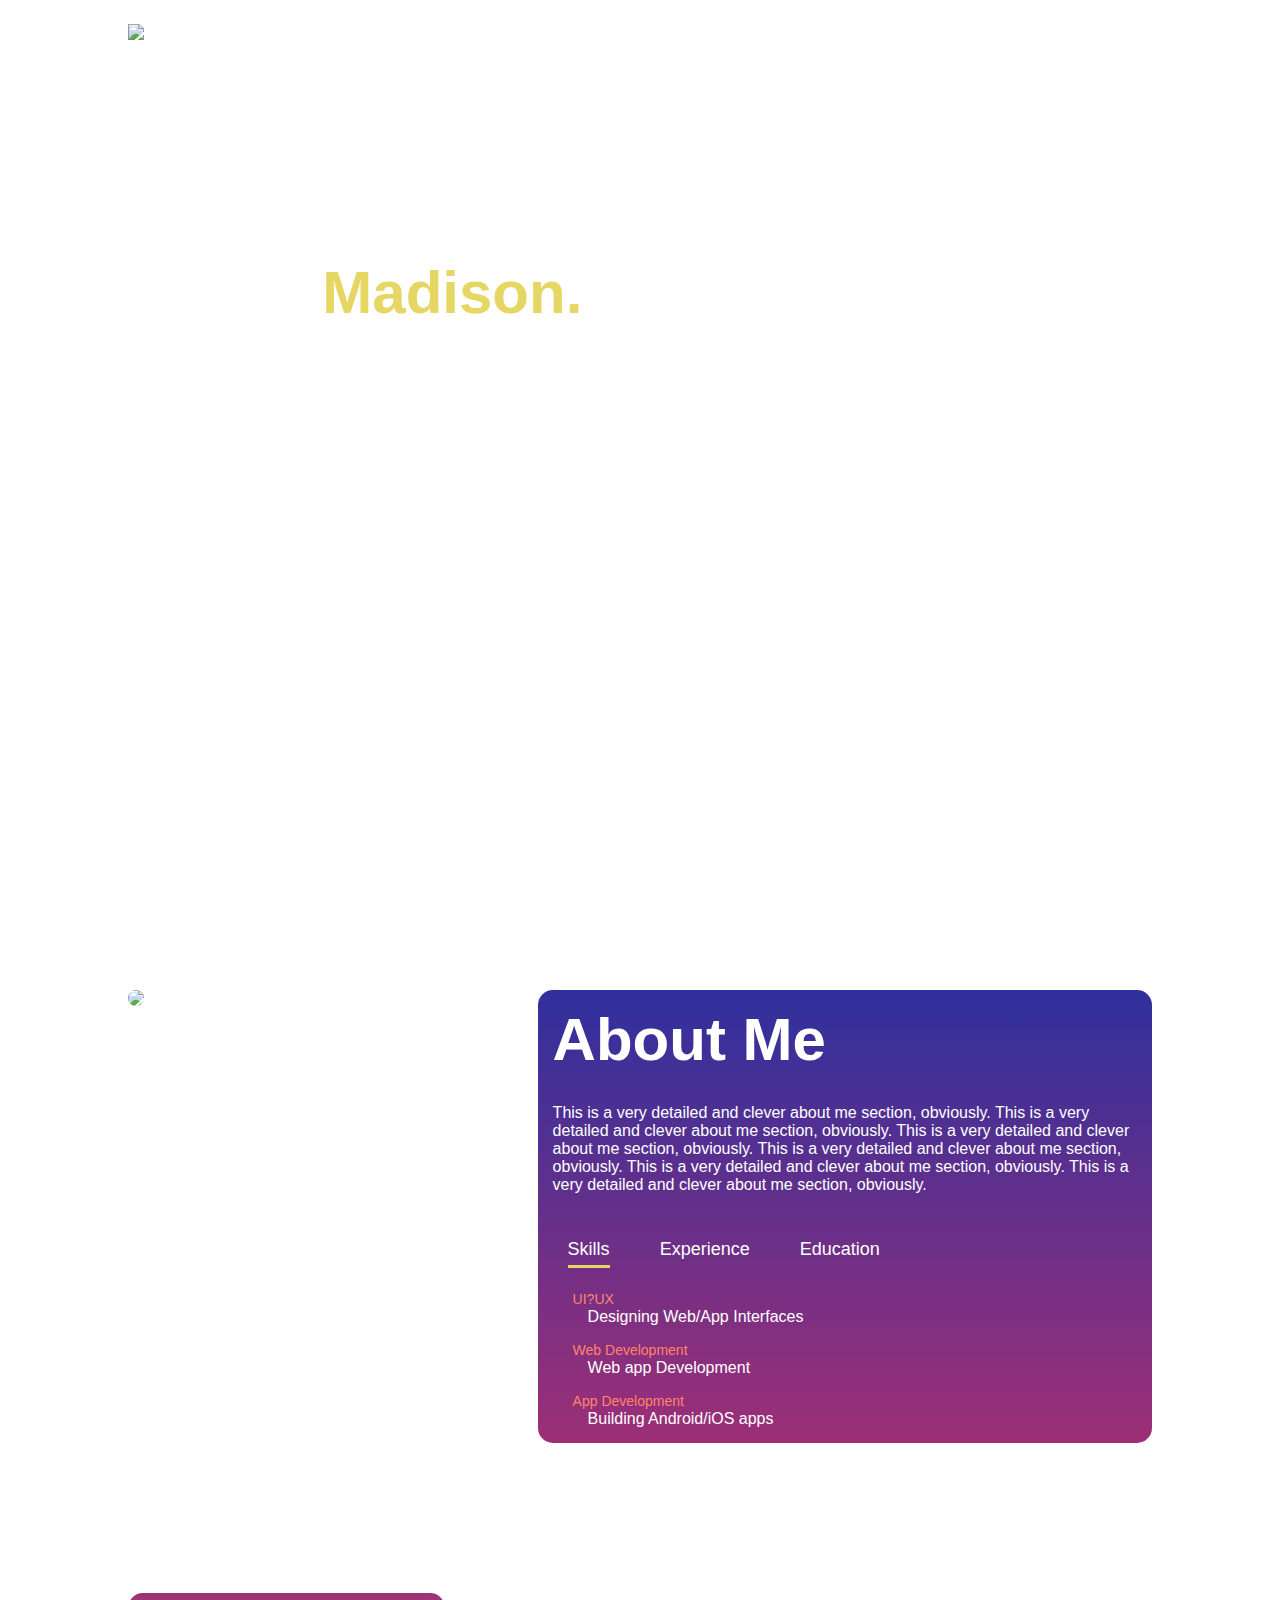
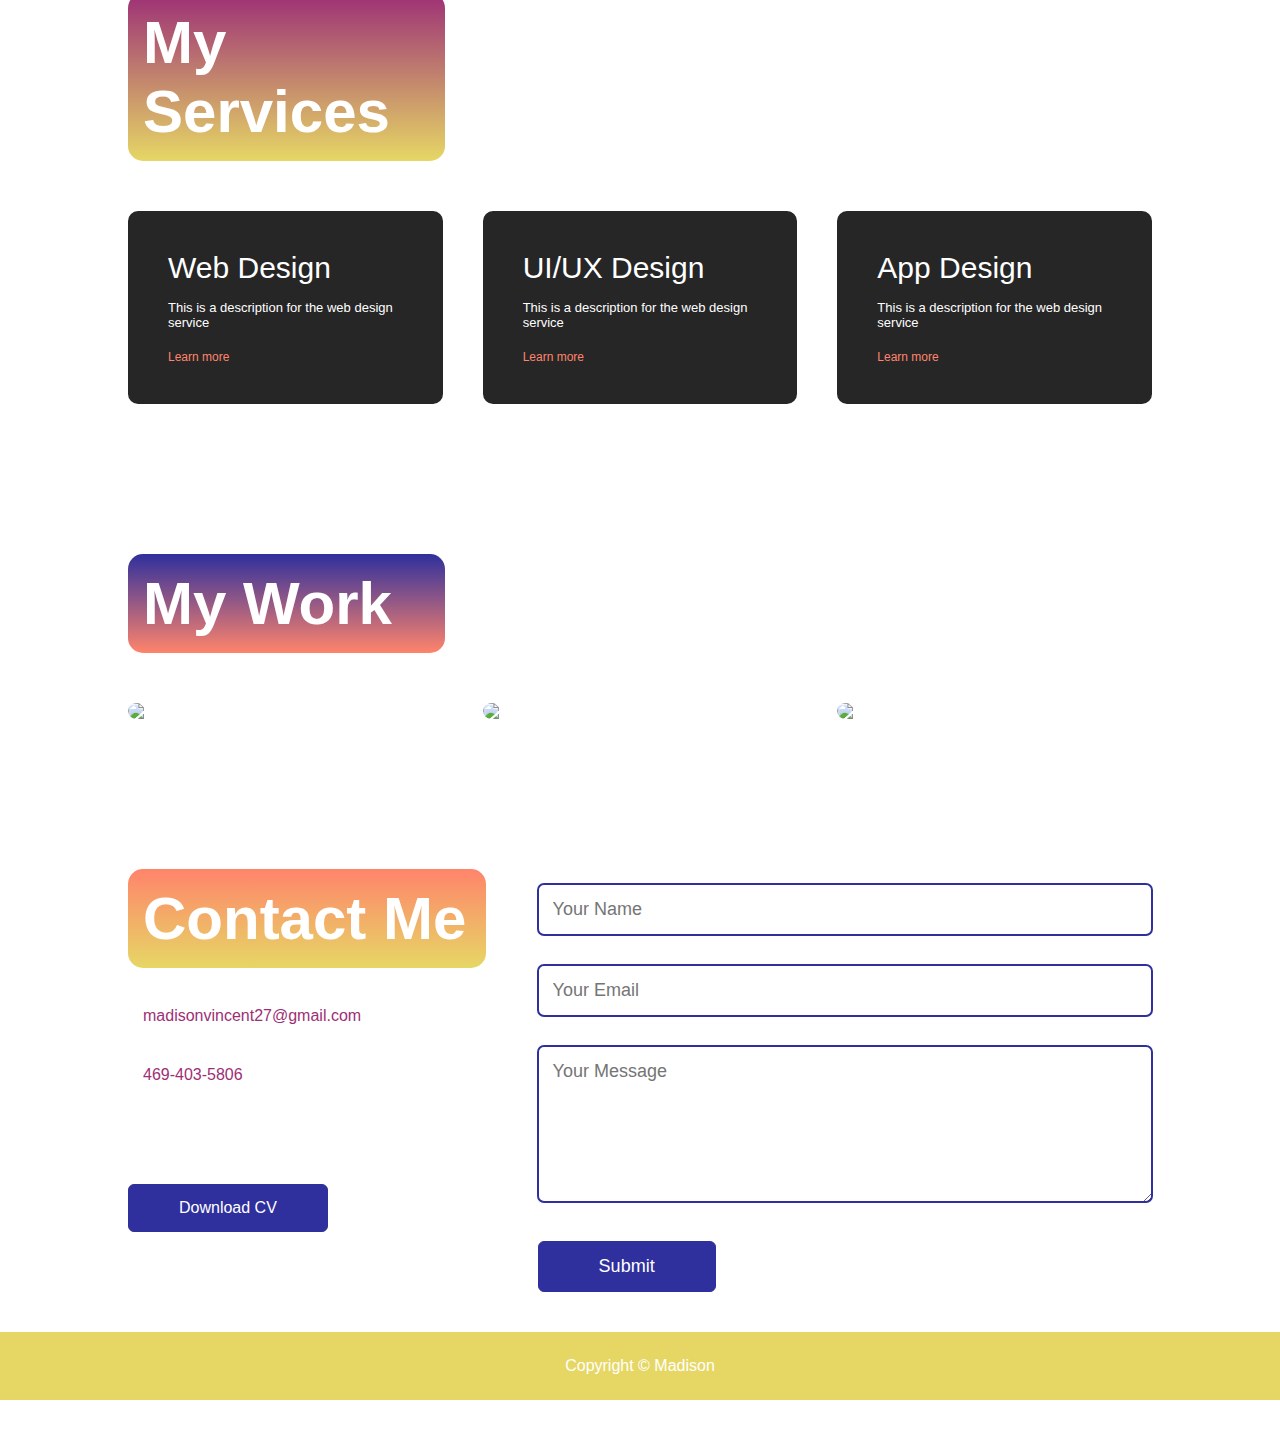
==== index.html @ c2263c34 "styling" ====
<!DOCTYPE html>
<html lang="en">
<head>
    <meta   charset="UTF-8">
    <meta http-equiv="X-UA-Compatible" content="IE=edge">
    <meta name="viewport" content="width=device-width, initial-scale=1.0">
    <title>Madison Vincent | Dev & QE</title>
    <link rel="stylesheet" href="style.css">
    <script src="https://kit.fontawesome.com/9c9f95033a.js" crossorigin="anonymous"></script>
</head>
<body>
<div id="header">
    <div class="container">
        <nav>
            <img src="images/cool-logo.png" class="logo">
            <ul id="sidemenu">
                <li><a href="#header">Home</a></li>
                <li><a href="#about">About</a></li>
                <li><a href="#services">Services</a></li>
                <li><a href="#portfolio">Portfolio</a></li>
                <li><a href="#contact">Contact</a></li>
                <i class="fa-solid fa-xmark" onclick="closemenu()"></i>
            </ul>
            <i class="fa-solid fa-bars" onclick="openmenu()"></i>
        </nav>
        <div class="header-text">
            <h1>Hi, I'm <span>Madison.</span></h1>
            <p>I'm a Android/iOS developer with a background in quality engineering.</p>
        </div>
    </div>
</div>
<!-- -------------about------------------- -->
<div id="about">
    <div class="container">
        <div class="row">
            <div class="about-col-1">
                <img src="images/user.jpg">
            </div>
            <div class="about-col-2">
                <h1 class="sub-title">About Me</h1>
                <p class="details">
                    This is a very detailed and clever about me section, obviously. This is a very detailed and clever about me section, obviously.
                    This is a very detailed and clever about me section, obviously. This is a very detailed and clever about me section, obviously.
                    This is a very detailed and clever about me section, obviously. This is a very detailed and clever about me section, obviously.
                </p>

                <div class="tab-titles">
                    <p class="tab-links active-link" onclick="opentab('skills')">Skills</p>
                    <p class="tab-links" onclick="opentab('experience')">Experience</p>
                    <p class="tab-links" onclick="opentab('education')">Education</p>
                </div>
                <div class="tab-contents active-tab" id="skills">
                    <ul>
                        <li><span>UI?UX</span><br>Designing Web/App Interfaces</li>
                        <li><span>Web Development</span><br>Web app Development</li>
                        <li><span>App Development</span><br>Building Android/iOS apps</li>
                    </ul>
                </div>
                <div class="tab-contents" id="experience">
                    <ul>
                        <li><span>2017-2018</span><br>Client Engagement Specialist at Zillow</li>
                        <li><span>2018-2020</span><br>Quality Engineer at Xactly</li>
                        <li><span>2020-2024</span><br>Senior Quality Engineer at Wunderman Thompson Apps</li>
                    </ul>
                </div>
                <div class="tab-contents" id="education">
                    <ul>
                        <li><span>2017</span><br>Bachelor of Science in Management Information Systems from Colorado State University </li>
                    </ul>
                </div>
            </div>
        </div>
    </div>
</div>

<!-----------services-----------  -->

<div id="services">
    <div class="container">
        <h1 class="sub-title2">My Services</h1>
        <div class="services-list">
            <div>
                <i class="fa-solid fa-code"></i>
                <h2>Web Design</h2>
                <p>This is a description for the web design service</p>
                <a href="#">Learn more</a>
            </div>
            <div>
                <i class="fa-solid fa-crop"></i>
                <h2>UI/UX Design</h2>
                <p>This is a description for the web design service</p>
                <a href="#">Learn more</a>
            </div>
            <div>
                <i class="fa-brands fa-app-store"></i>
                <h2>App Design</h2>
                <p>This is a description for the web design service</p>
                <a href="#">Learn more</a>
            </div>
        </div>
    </div>
</div>

<!-----------portfolio------------->
<div id="portfolio">
    <div class="container">
        <h1 class="sub-title3">My Work</h1>
        <div class="work-list">
            <div class="work">
                <img src="images/work-1.png">
                <div class="layer">
                    <h3>Social Media App</h3>
                    <p>This is a description of the work that I have mentioned in the header</p>
                    <a href="#"><i class="fa-solid fa-arrow-up-right-from-square"></i></a>
                </div>
            </div>
            <div class="work">
                <img src="images/work-2.png">
                <div class="layer">
                    <h3>Music App</h3>
                    <p>This is a description of the work that I have mentioned in the header</p>
                    <a href="#"><i class="fa-solid fa-arrow-up-right-from-square"></i></a>
                </div>
            </div>
            <div class="work">
                <img src="images/work-3.png">
                <div class="layer">
                    <h3>Online Shopping App</h3>
                    <p>This is a description of the work that I have mentioned in the header</p>
                    <a href="#"><i class="fa-solid fa-arrow-up-right-from-square"></i></a>
                </div>
            </div>
        </div>
        <a href="#" class="btn">See more</a>
    </div>
</div>

<!-----------contact------------->

<div id="contact">
    <div class="container">
        <div class="row">
            <div class="contact-left">
                <h1 class="sub-title4">Contact Me</h1>
                <p><i class="fa-solid fa-paper-plane"></i> madisonvincent27@gmail.com</p>
                <p><i class="fa-solid fa-phone"></i> 469-403-5806</p>
                <div class="social-icons">
                    <a href="https://www.linkedin.com/in/madison-v-a98a59a0/"><i class="fa-brands fa-linkedin"></i></a>
                    <a href="#"><i class="fa-brands fa-github"></i></a>
                    <a href="#"><i class="fa-brands fa-instagram"></i></a>
                    <a href="#"><i class="fa-brands fa-facebook"></i></a>
                </div>
                <a href="images/my-cv.pdf" download class="btn btn2">Download CV</a>
            </div>
            <div class="contact-right">
                <form name ="submit-to-google-sheet">
                    <input type="text" name="Name" placeholder="Your Name"  required>
                    <input type="email" name="Email" placeholder="Your Email" required>
                    <textarea name="Message" rows="6" placeholder="Your Message"></textarea>
                    <button type="submit" class="btn btn2">Submit</button>
                </form>
                <span id="msg"></span>
            </div>
        </div>
    </div>
    <div class="copyright">
        <p>Copyright © <i class="fa-solid fa-heart"></i> Madison</p>
    </div>
</div>

<script>
    var tablinks = document.getElementsByClassName("tab-links");
    var tabcontents = document.getElementsByClassName("tab-contents");

    function opentab(tabname){
        for(tablink of tablinks){
            tablink.classList.remove("active-link");
        }
        for(tabcontent of tabcontents){
            tabcontent.classList.remove("active-tab");
        }
        event.currentTarget.classList.add("active-link");
        document.getElementById(tabname).classList.add("active-tab");
    }
</script>

<script>

    var sidemenu = document.getElementById("sidemenu");

    function openmenu(){
        sidemenu.style.right = "0";
    }

    function closemenu(){
        sidemenu.style.right = "-200px";
    }

</script>

<script>
    const scriptURL = 'https://script.google.com/macros/s/AKfycby_51TAT27z3L2YXmjEWocENi6cVyihNoQmBrr7iY0xQJ7PJwLufq37-MfK7ftmQbpM4A/exec'
    const form = document.forms['submit-to-google-sheet']
    const msg = document.getElementById("msg")
  
    form.addEventListener('submit', e => {
      e.preventDefault()
      fetch(scriptURL, { method: 'POST', body: new FormData(form)})
        .then(response => {
            msg.innerHTML = "Message sent successfully"
            setTimeout(function(){
                msg.innerHTML=""
            }, 5000)
            form.reset()
        })
        .catch(error => console.error('Error!', error.message))
    })
</script>

</body>
</html>
---- style.css ----
*{
    margin: 0;
    padding: 0;
    font-family: 'Poppins', sans-serif;
    box-sizing: border-box;
}
html{
    scroll-behavior: smooth;
}
body{
    background: #fff;
    color: #fff;
}
#body img{
    /* This is for website under construction image*/
    display: block;
    margin-left: auto;
    margin-right: auto;
    margin-top: 20%;
    width: 50%;
}
#header{
    width: 100%;
    height: 100vh;
    background-image: url(images/cool-background.png);
    background-size: cover;
    background-position: center;
}
.container{
    padding: 10px 10%;
}

nav{
    display: flex;
    align-items: center;
    justify-content: space-between;
    flex-wrap: wrap;
}

.logo{
    width: 200px;
}

nav ul li{
    display: inline-block;
    list-style: none;
    margin: 10px 20px;
}

nav ul li a{
    color: #fff;
    text-decoration: none;
    font-size: 20px;
    position: relative;
}
nav ul li a::after{
    content: '';
    width: 0;
    height: 3px;
    background: #e6d765;
    position: absolute;
    left: 0;
    bottom: -6px;
    transition: 0.5s;
}
nav ul li a:hover::after{
    width: 100%;
}

.header-text{
    margin-top: 0px;
    font-size: 30px;
}
.header-text h1{
    font-size: 60px;
    margin-top: 20%;
}
.header-text h1 span{
    color: #e6d765;
}

/*--------------------about----------------------*/

#about{
    padding: 80px 0 50px 0;
    color: #fff;
}
.row{
    display: flex;
    justify-content: space-between;
    flex-wrap: wrap;
}

.about-col-1{
    flex-basis: 35%;
}
.about-col-1 img{
    width: 100%;
    border-radius: 15px;
}
.about-col-2{
    flex-basis: 60%;
    background: linear-gradient(#2F309D, #9D2F76);
    border-radius:15px;
}

.sub-title{
    font-size: 60px;
    font-weight: 600;
    padding: 15px 15px;
}
.details{
    padding: 15px 15px;
}

.tab-titles{
    display: flex;
    margin: 30px 30px;
}
.tab-links{
    margin-right: 50px;
    font-size: 18px;
    font-weight: 500;
    cursor: pointer;
    position: relative;
}
.tab-links::after{
    content: '';
    width: 0;
    height: 3px;
    background: #e6d765;
    position: absolute;
    left: 0;
    bottom: -8px;
    transition: 0.5s;
}
.tab-links.active-link::after{
    width: 100%;
}

.tab-contents ul li{
    list-style: none;
    margin: 15px 50px;
}
.tab-contents ul li span{
    color: #ff846b;
    font-size: 14px;
    margin-left: -15px;
}
.tab-contents{
    display: none;
}
.tab-contents.active-tab{
    display: block;
}

/* ------------ services ------------- */

#services{
    padding: 80px 0 50px 0;
}
.sub-title2{
    font-size: 60px;
    font-weight: 600;
    padding: 15px 15px;
    width: 31%;
    background: linear-gradient(#9D2F76, #e6d765);
    border-radius: 15px;
}
.services-list{
    display: grid;
    grid-template-columns: repeat(auto-fit, minmax(250px, 1fr));
    grid-gap: 40px;
    margin-top: 50px;
}
.services-list div{
    background: #262626;
    padding: 40px;
    font-size: 13px;
    font-weight: 300;
    border-radius: 10px;
    transition: background 0.5s, transform 0.5s;
}
.services-list div i{
    font-size: 50px;
    margin-bottom: 30px;
}
.services-list div h2{
    font-size: 30px;
    font-weight: 500;
    margin-bottom: 15px;
}
.services-list div a{
    text-decoration: none;
    color: #ff846b;
    font-size: 12px;
    margin-top: 20px;
    display: inline-block;
}
.services-list div:hover{
    background: #9D2F76;
    transform: translateY(-10px);
}

/* ------------ portfolio ------------- */

#portfolio{
    padding: 80px 0 50px 0;
}
.sub-title3{
    font-size: 60px;
    font-weight: 600;
    padding: 15px 15px;
    width: 31%;
    background: linear-gradient(#2F309D, #ff846b);
    border-radius: 15px;
}
.work-list{
    display: grid;
    grid-template-columns: repeat(auto-fit, minmax(250px, 1fr));
    grid-gap: 40px;
    margin-top: 50px;
}
.work{
    border-radius: 10px;
    position: relative;
    overflow: hidden;
}
.work img{
    width: 100%;
    border-radius: 10px;
    display: block;
    transition: transform 0.5s;
}
.layer{
    width: 100%;
    height: 0;
    background: linear-gradient(rgba(0,0,0,0.5), #2F309D);
    border-radius: 10px;
    position: absolute;
    left: 0;
    bottom: 0;
    overflow: hidden;
    display: flex;
    align-items: center;
    justify-content: center;
    flex-direction: column;
    padding: 0 40px;
    text-align: center;
    font-size: 14px;
    transition: height 0.5s;
}
.layer h3{
    font-weight: 500;
    margin-bottom: 20px;
}
.layer a{
    margin-top: 20px;
    color: #2F309D;
    text-decoration: none;
    font-size: 18px;
    line-height: 60px;
    background: #e6d765;
    width: 60px;
    height: 60px;
    border-radius: 50%;
    text-align: center;
}
.work:hover img{
    transform: scale(1.1);
}
.work:hover .layer{
    height: 100%;
}
.btn{
    display: none;
    /* Change display to block to display button*/
    margin: 50px auto;
    width: fit-content;
    border: 1px solid #2F309D;
    padding: 14px 50px;
    border-radius: 6px;
    text-decoration: none;
    color: #2F309D;
    transition: background 0.5s;
}
.btn:hover{
    background: #ff846b;
}

/* ------------ contact ------------- */
#contact{
    padding: 80px 0 50px 0;
}
.sub-title4{
    font-size: 60px;
    font-weight: 600;
    padding: 15px 15px;
    background: linear-gradient(#ff846b, #e6d765);
    border-radius: 15px;
}
.contact-left{
    flex-basis: 35%;
}
.contact-right{
    flex-basis: 60%;
}
.contact-left p{
    margin-top: 30px;
    color: #9D2F76;

}
.contact-left p i{
    color: #2F309D;
    margin-right: 15px;
    font-size: 25px;
}
.social-icons{
    margin-top: 30px;

}
.social-icons a{
    text-decoration: none;
    font-size: 30px;
    margin-right: 15px;
    color: #262626;
    display: inline-block;
    transition: transform 0.5s;
}
.social-icons a:hover{
    color: #9D2F76;
    transform: translateY(-5px);
}
.btn.btn2{
    display: inline-block;
    background: #2F309D;
    color: #fff;
}
.contact-right form{
    width: 100%;
}
form input, form textarea{
    width: 100%;
    border: 0;
    outline: auto;
    outline-color: #2F309D;
    background: #fff;
    padding: 15px;
    margin: 15px 0;
    color: #262626;
    font-size: 18px;
    border-radius: 6px;
}
form .btn2{
    padding: 14px 60px;
    font-size: 18px;
    margin-top: 20px;
    cursor: pointer;
}
.copyright{
    width: 100%;
    text-align: center;
    padding: 25px 0;
    background: #e6d765;
    font-weight: 300;
    margin-top: 20px;
}
.copyright i{
    color: #9D2F76;
}
#msg{
    color: #61b752;
    margin-top: -40px;
    display: block;
}

/* ------------ CSS for Mobile ------------- */

nav .fa-solid{
    display: none;
}

@media only screen and (max-width: 600px){
    #header{
        background-image: url(images/cool-phone-background.png);
    }
    .logo{
        width: 100px;
    }
    .header-text{
        margin-top: 0%;
        font-size: 16px;
    }
    .header-text h1{
        font-size: 30px;
        margin-top: 70%;
    }
    nav .fa-solid{
        display: block;
        font-size: 25px;
    }
    nav ul{
        background: #2F309D;
        position: fixed;
        top: 0;
        right: -200px;
        width: 200px;
        height: 100vh;
        padding-top: 50px;
        z-index: 2;
        transition: right 0.5s;
    }
    nav ul li{
        display: block;
        margin: 25px;
    }
    nav ul .fa-solid{
        position: absolute;
        top: 25px;
        left: 25px;
        cursor: pointer;
    }
    .sub-title{
        font-size: 40px;
    }
    .sub-title2{
        width: 100%;
    }
    .sub-title3{
        width: 100%;
    }
    .sub-title4{
        width: 100%;
    }
    .about-col-1, .about-col-2{
        flex-basis: 100%;
    }
    .about-col-1{
        margin-bottom: 30px;
    }
    .about-col-2{
        font-size: 14px;
    }
    .tab-links{
        font-size: 16px;
        margin-right: 20px;

    }
    .contact-left, .contact-right{
        flex-basis: 100%;
    }
    .copyright{
        font-size: 14px;
    }
}
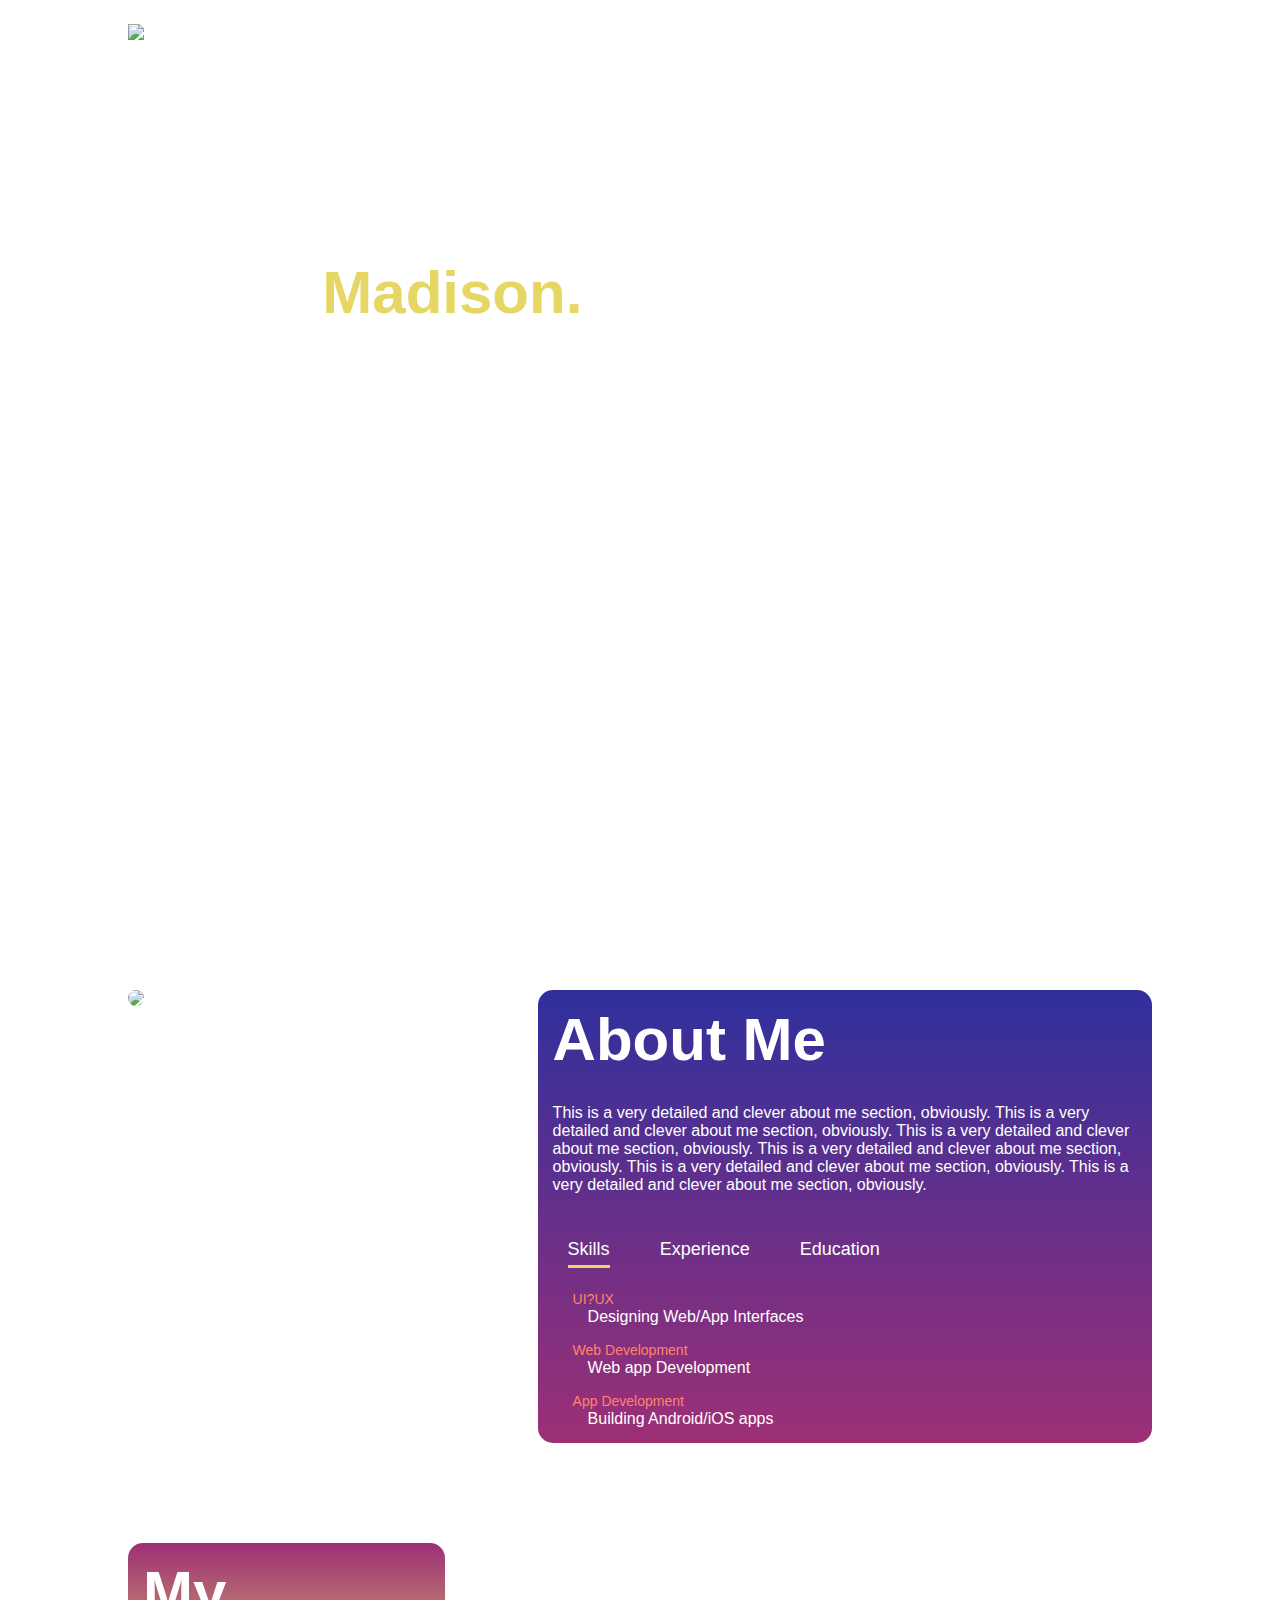
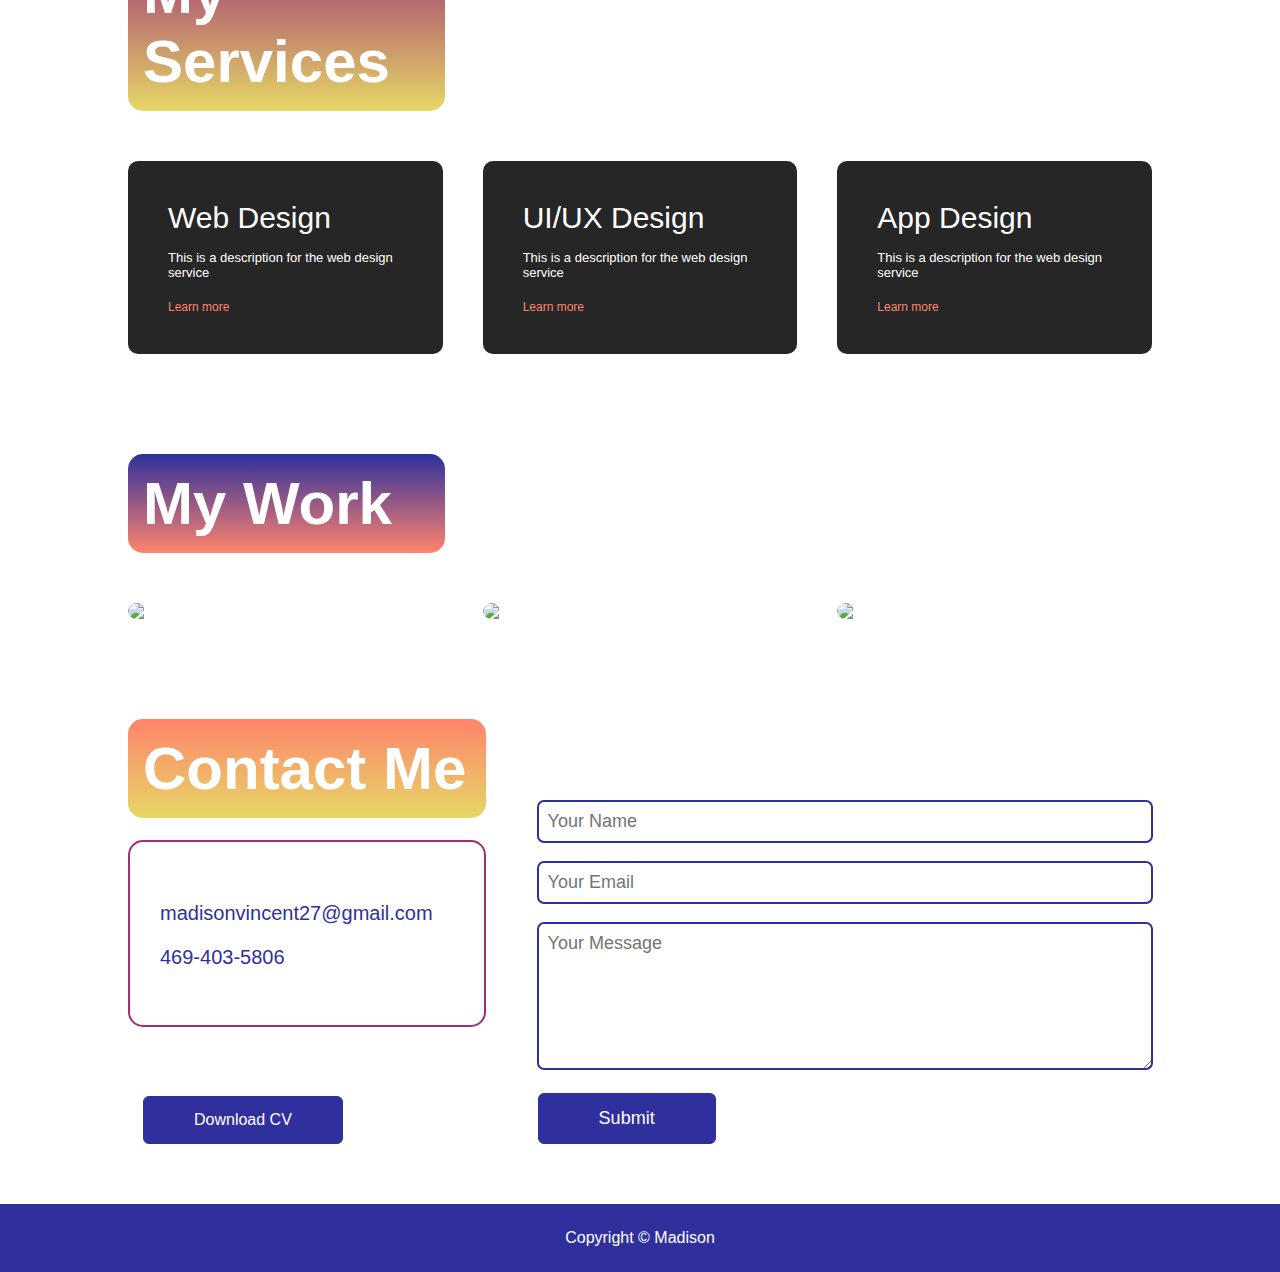
==== commit 9aacc910: "Adding contact styling" ====
--- a/index.html
+++ b/index.html
@@ -142,15 +142,17 @@
         <div class="row">
             <div class="contact-left">
                 <h1 class="sub-title4">Contact Me</h1>
-                <p><i class="fa-solid fa-paper-plane"></i> madisonvincent27@gmail.com</p>
-                <p><i class="fa-solid fa-phone"></i> 469-403-5806</p>
+                <div class="contact-info">
+                    <p><i class="fa-solid fa-paper-plane"></i> madisonvincent27@gmail.com</p>
+                    <p><i class="fa-solid fa-phone"></i> 469-403-5806</p>
+                </div>
                 <div class="social-icons">
                     <a href="https://www.linkedin.com/in/madison-v-a98a59a0/"><i class="fa-brands fa-linkedin"></i></a>
                     <a href="#"><i class="fa-brands fa-github"></i></a>
                     <a href="#"><i class="fa-brands fa-instagram"></i></a>
                     <a href="#"><i class="fa-brands fa-facebook"></i></a>
                 </div>
-                <a href="images/my-cv.pdf" download class="btn btn2">Download CV</a>
+                <a href="images/my-cv.pdf" download class="btn btn2 btn3">Download CV</a>
             </div>
             <div class="contact-right">
                 <form name ="submit-to-google-sheet">
--- a/style.css
+++ b/style.css
@@ -25,6 +25,7 @@
     background-image: url(images/cool-background.png);
     background-size: cover;
     background-position: center;
+    padding: 0 0 50px 0;
 }
 .container{
     padding: 10px 10%;
@@ -82,7 +83,7 @@
 /*--------------------about----------------------*/
 
 #about{
-    padding: 80px 0 50px 0;
+    padding: 80px 0 0 0;
     color: #fff;
 }
 .row{
@@ -157,7 +158,7 @@
 /* ------------ services ------------- */
 
 #services{
-    padding: 80px 0 50px 0;
+    padding: 80px 0 0 0;
 }
 .sub-title2{
     font-size: 60px;
@@ -205,7 +206,7 @@
 /* ------------ portfolio ------------- */
 
 #portfolio{
-    padding: 80px 0 50px 0;
+    padding: 80px 0 0 0;
 }
 .sub-title3{
     font-size: 60px;
@@ -290,7 +291,7 @@
 
 /* ------------ contact ------------- */
 #contact{
-    padding: 80px 0 50px 0;
+    padding: 80px 0 0 0;
 }
 .sub-title4{
     font-size: 60px;
@@ -298,26 +299,36 @@
     padding: 15px 15px;
     background: linear-gradient(#ff846b, #e6d765);
     border-radius: 15px;
+    margin-bottom: 6%;
 }
 .contact-left{
     flex-basis: 35%;
 }
 .contact-right{
     flex-basis: 60%;
+    margin-top:7%;
+}
+.contact-info{
+    padding-top: 40px;
+    padding-bottom: 40px;
+    border: 2px solid #9D2F76;
+    border-radius: 15px;
 }
 .contact-left p{
-    margin-top: 30px;
-    color: #9D2F76;
-
+    margin-top: 15px;
+    margin-bottom: 15px;
+    color: #2F309D;
+    font-size: 20px;
 }
 .contact-left p i{
-    color: #2F309D;
+    color: #ff846b;
     margin-right: 15px;
+    margin-left: 15px;
     font-size: 25px;
 }
 .social-icons{
-    margin-top: 30px;
-
+    margin-top: 6%;
+    margin-left: 30px;
 }
 .social-icons a{
     text-decoration: none;
@@ -336,6 +347,12 @@
     background: #2F309D;
     color: #fff;
 }
+.btn.btn2:hover{
+    background: #9D2F76;
+}
+.btn.btn3{
+    margin: 30px 15px;
+}
 .contact-right form{
     width: 100%;
 }
@@ -345,8 +362,8 @@
     outline: auto;
     outline-color: #2F309D;
     background: #fff;
-    padding: 15px;
-    margin: 15px 0;
+    padding: 10px;
+    margin: 10px 0;
     color: #262626;
     font-size: 18px;
     border-radius: 6px;
@@ -354,14 +371,14 @@
 form .btn2{
     padding: 14px 60px;
     font-size: 18px;
-    margin-top: 20px;
+    margin-top: 10px;
     cursor: pointer;
 }
 .copyright{
     width: 100%;
     text-align: center;
     padding: 25px 0;
-    background: #e6d765;
+    background: #2F309D;
     font-weight: 300;
     margin-top: 20px;
 }
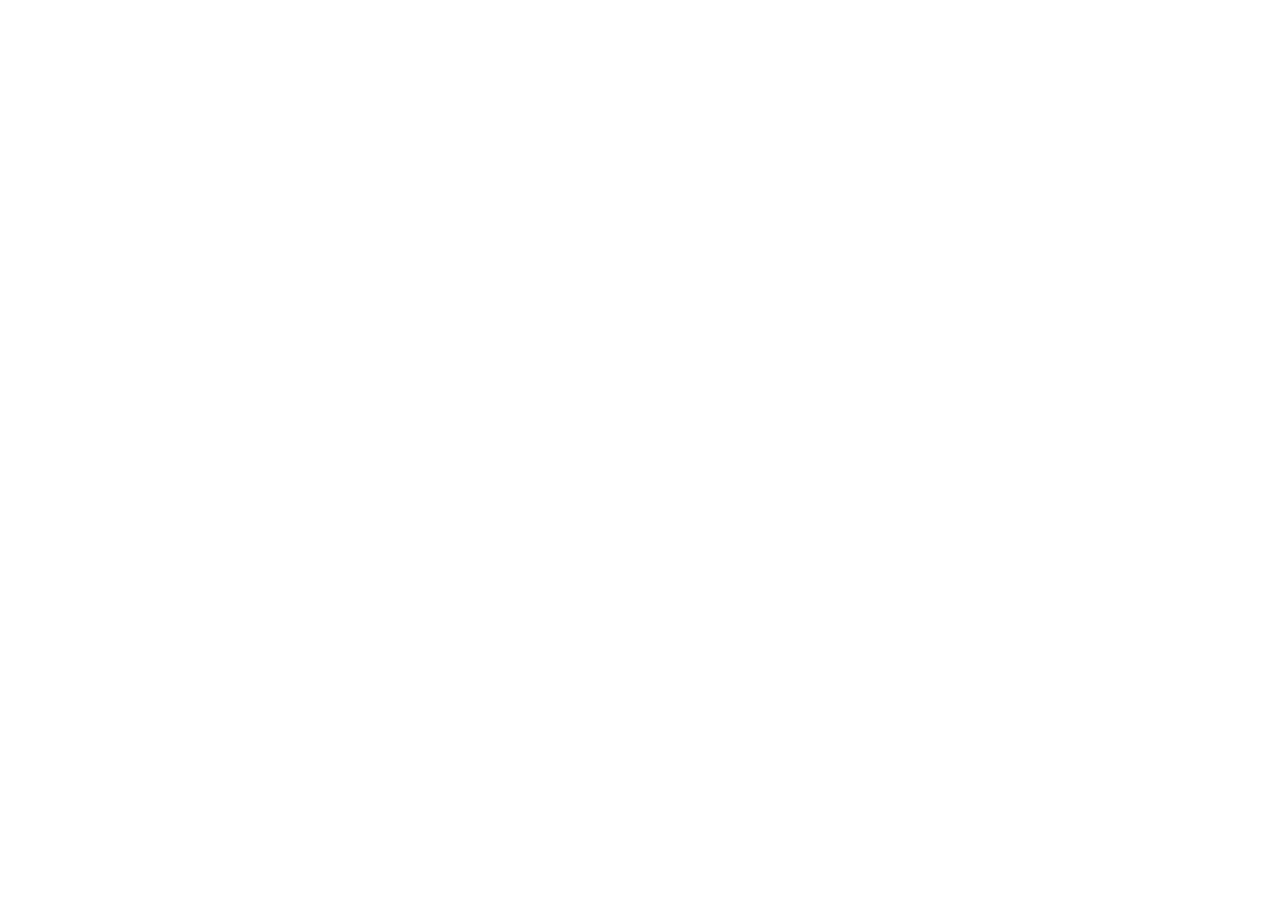
==== commit a4e0f154: "switching back to website under construction image" ====
--- a/index.html
+++ b/index.html
@@ -1,223 +1,19 @@
-<!DOCTYPE html>
-<html lang="en">
-<head>
-    <meta   charset="UTF-8">
-    <meta http-equiv="X-UA-Compatible" content="IE=edge">
-    <meta name="viewport" content="width=device-width, initial-scale=1.0">
-    <title>Madison Vincent | Dev & QE</title>
-    <link rel="stylesheet" href="style.css">
-    <script src="https://kit.fontawesome.com/9c9f95033a.js" crossorigin="anonymous"></script>
-</head>
-<body>
-<div id="header">
-    <div class="container">
-        <nav>
-            <img src="images/cool-logo.png" class="logo">
-            <ul id="sidemenu">
-                <li><a href="#header">Home</a></li>
-                <li><a href="#about">About</a></li>
-                <li><a href="#services">Services</a></li>
-                <li><a href="#portfolio">Portfolio</a></li>
-                <li><a href="#contact">Contact</a></li>
-                <i class="fa-solid fa-xmark" onclick="closemenu()"></i>
-            </ul>
-            <i class="fa-solid fa-bars" onclick="openmenu()"></i>
-        </nav>
-        <div class="header-text">
-            <h1>Hi, I'm <span>Madison.</span></h1>
-            <p>I'm a Android/iOS developer with a background in quality engineering.</p>
-        </div>
-    </div>
-</div>
-<!-- -------------about------------------- -->
-<div id="about">
-    <div class="container">
-        <div class="row">
-            <div class="about-col-1">
-                <img src="images/user.jpg">
-            </div>
-            <div class="about-col-2">
-                <h1 class="sub-title">About Me</h1>
-                <p class="details">
-                    This is a very detailed and clever about me section, obviously. This is a very detailed and clever about me section, obviously.
-                    This is a very detailed and clever about me section, obviously. This is a very detailed and clever about me section, obviously.
-                    This is a very detailed and clever about me section, obviously. This is a very detailed and clever about me section, obviously.
-                </p>
-
-                <div class="tab-titles">
-                    <p class="tab-links active-link" onclick="opentab('skills')">Skills</p>
-                    <p class="tab-links" onclick="opentab('experience')">Experience</p>
-                    <p class="tab-links" onclick="opentab('education')">Education</p>
-                </div>
-                <div class="tab-contents active-tab" id="skills">
-                    <ul>
-                        <li><span>UI?UX</span><br>Designing Web/App Interfaces</li>
-                        <li><span>Web Development</span><br>Web app Development</li>
-                        <li><span>App Development</span><br>Building Android/iOS apps</li>
-                    </ul>
-                </div>
-                <div class="tab-contents" id="experience">
-                    <ul>
-                        <li><span>2017-2018</span><br>Client Engagement Specialist at Zillow</li>
-                        <li><span>2018-2020</span><br>Quality Engineer at Xactly</li>
-                        <li><span>2020-2024</span><br>Senior Quality Engineer at Wunderman Thompson Apps</li>
-                    </ul>
-                </div>
-                <div class="tab-contents" id="education">
-                    <ul>
-                        <li><span>2017</span><br>Bachelor of Science in Management Information Systems from Colorado State University </li>
-                    </ul>
-                </div>
-            </div>
-        </div>
-    </div>
-</div>
-
-<!-----------services-----------  -->
-
-<div id="services">
-    <div class="container">
-        <h1 class="sub-title2">My Services</h1>
-        <div class="services-list">
-            <div>
-                <i class="fa-solid fa-code"></i>
-                <h2>Web Design</h2>
-                <p>This is a description for the web design service</p>
-                <a href="#">Learn more</a>
-            </div>
-            <div>
-                <i class="fa-solid fa-crop"></i>
-                <h2>UI/UX Design</h2>
-                <p>This is a description for the web design service</p>
-                <a href="#">Learn more</a>
-            </div>
-            <div>
-                <i class="fa-brands fa-app-store"></i>
-                <h2>App Design</h2>
-                <p>This is a description for the web design service</p>
-                <a href="#">Learn more</a>
-            </div>
-        </div>
-    </div>
-</div>
-
-<!-----------portfolio------------->
-<div id="portfolio">
-    <div class="container">
-        <h1 class="sub-title3">My Work</h1>
-        <div class="work-list">
-            <div class="work">
-                <img src="images/work-1.png">
-                <div class="layer">
-                    <h3>Social Media App</h3>
-                    <p>This is a description of the work that I have mentioned in the header</p>
-                    <a href="#"><i class="fa-solid fa-arrow-up-right-from-square"></i></a>
-                </div>
-            </div>
-            <div class="work">
-                <img src="images/work-2.png">
-                <div class="layer">
-                    <h3>Music App</h3>
-                    <p>This is a description of the work that I have mentioned in the header</p>
-                    <a href="#"><i class="fa-solid fa-arrow-up-right-from-square"></i></a>
-                </div>
-            </div>
-            <div class="work">
-                <img src="images/work-3.png">
-                <div class="layer">
-                    <h3>Online Shopping App</h3>
-                    <p>This is a description of the work that I have mentioned in the header</p>
-                    <a href="#"><i class="fa-solid fa-arrow-up-right-from-square"></i></a>
-                </div>
-            </div>
-        </div>
-        <a href="#" class="btn">See more</a>
-    </div>
-</div>
-
-<!-----------contact------------->
-
-<div id="contact">
-    <div class="container">
-        <div class="row">
-            <div class="contact-left">
-                <h1 class="sub-title4">Contact Me</h1>
-                <div class="contact-info">
-                    <p><i class="fa-solid fa-paper-plane"></i> madisonvincent27@gmail.com</p>
-                    <p><i class="fa-solid fa-phone"></i> 469-403-5806</p>
-                </div>
-                <div class="social-icons">
-                    <a href="https://www.linkedin.com/in/madison-v-a98a59a0/"><i class="fa-brands fa-linkedin"></i></a>
-                    <a href="#"><i class="fa-brands fa-github"></i></a>
-                    <a href="#"><i class="fa-brands fa-instagram"></i></a>
-                    <a href="#"><i class="fa-brands fa-facebook"></i></a>
-                </div>
-                <a href="images/my-cv.pdf" download class="btn btn2 btn3">Download CV</a>
-            </div>
-            <div class="contact-right">
-                <form name ="submit-to-google-sheet">
-                    <input type="text" name="Name" placeholder="Your Name"  required>
-                    <input type="email" name="Email" placeholder="Your Email" required>
-                    <textarea name="Message" rows="6" placeholder="Your Message"></textarea>
-                    <button type="submit" class="btn btn2">Submit</button>
-                </form>
-                <span id="msg"></span>
-            </div>
-        </div>
-    </div>
-    <div class="copyright">
-        <p>Copyright © <i class="fa-solid fa-heart"></i> Madison</p>
-    </div>
-</div>
-
-<script>
-    var tablinks = document.getElementsByClassName("tab-links");
-    var tabcontents = document.getElementsByClassName("tab-contents");
-
-    function opentab(tabname){
-        for(tablink of tablinks){
-            tablink.classList.remove("active-link");
-        }
-        for(tabcontent of tabcontents){
-            tabcontent.classList.remove("active-tab");
-        }
-        event.currentTarget.classList.add("active-link");
-        document.getElementById(tabname).classList.add("active-tab");
-    }
-</script>
-
-<script>
-
-    var sidemenu = document.getElementById("sidemenu");
-
-    function openmenu(){
-        sidemenu.style.right = "0";
-    }
-
-    function closemenu(){
-        sidemenu.style.right = "-200px";
-    }
-
-</script>
-
-<script>
-    const scriptURL = 'https://script.google.com/macros/s/AKfycby_51TAT27z3L2YXmjEWocENi6cVyihNoQmBrr7iY0xQJ7PJwLufq37-MfK7ftmQbpM4A/exec'
-    const form = document.forms['submit-to-google-sheet']
-    const msg = document.getElementById("msg")
-  
-    form.addEventListener('submit', e => {
-      e.preventDefault()
-      fetch(scriptURL, { method: 'POST', body: new FormData(form)})
-        .then(response => {
-            msg.innerHTML = "Message sent successfully"
-            setTimeout(function(){
-                msg.innerHTML=""
-            }, 5000)
-            form.reset()
-        })
-        .catch(error => console.error('Error!', error.message))
-    })
-</script>
-
-</body>
+<!DOCTYPE html>
+<html lang="en">
+<head>
+    <meta   charset="UTF-8">
+    <meta http-equiv="X-UA-Compatible" content="IE=edge">
+    <meta name="viewport" content="width=device-width, initial-scale=1.0">
+    <title>Madison Vincent | Dev & QE</title>
+    <link rel="stylesheet" href="style.css">
+    <script src="https://kit.fontawesome.com/9c9f95033a.js" crossorigin="anonymous"></script>
+</head>
+<body>
+<div id="body">
+    <div class="container">
+        <img src="images/coming-soon.png" alt="">
+    </div>
+</div>
+
+</body>
 </html>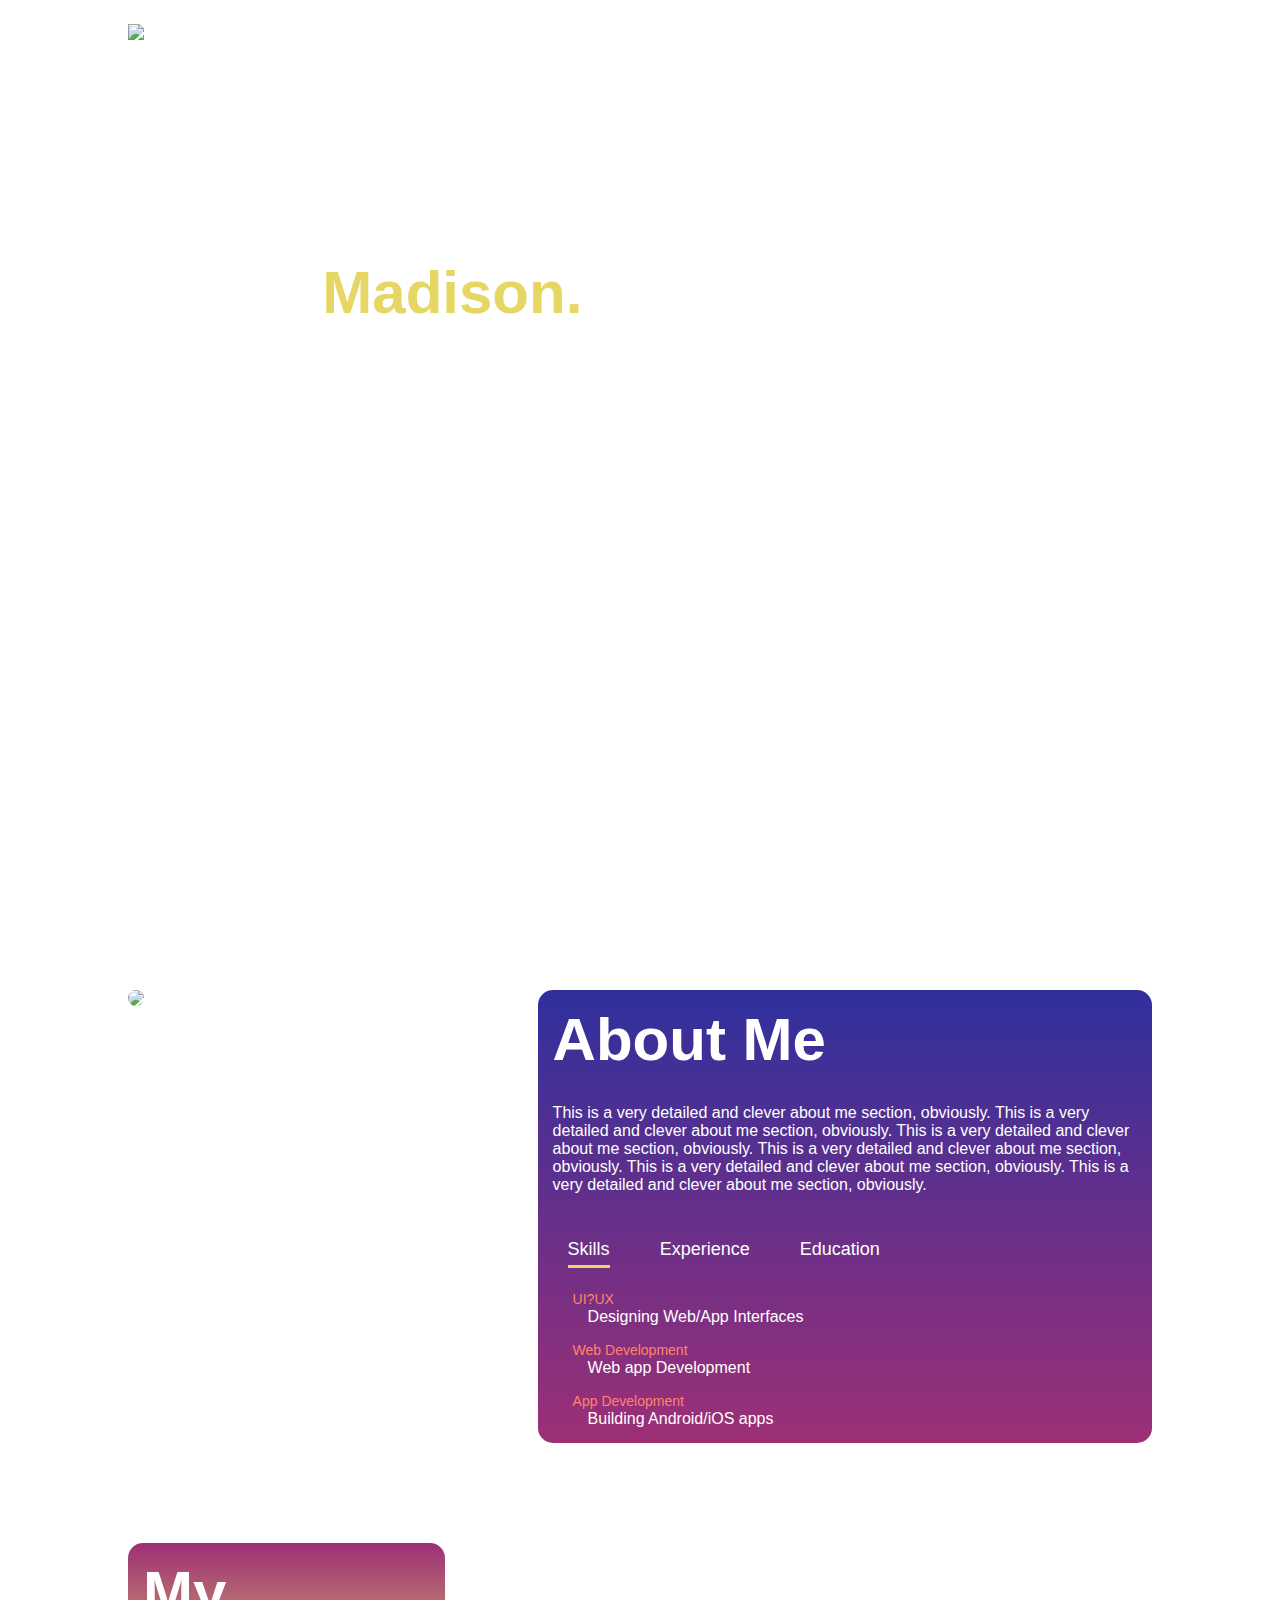
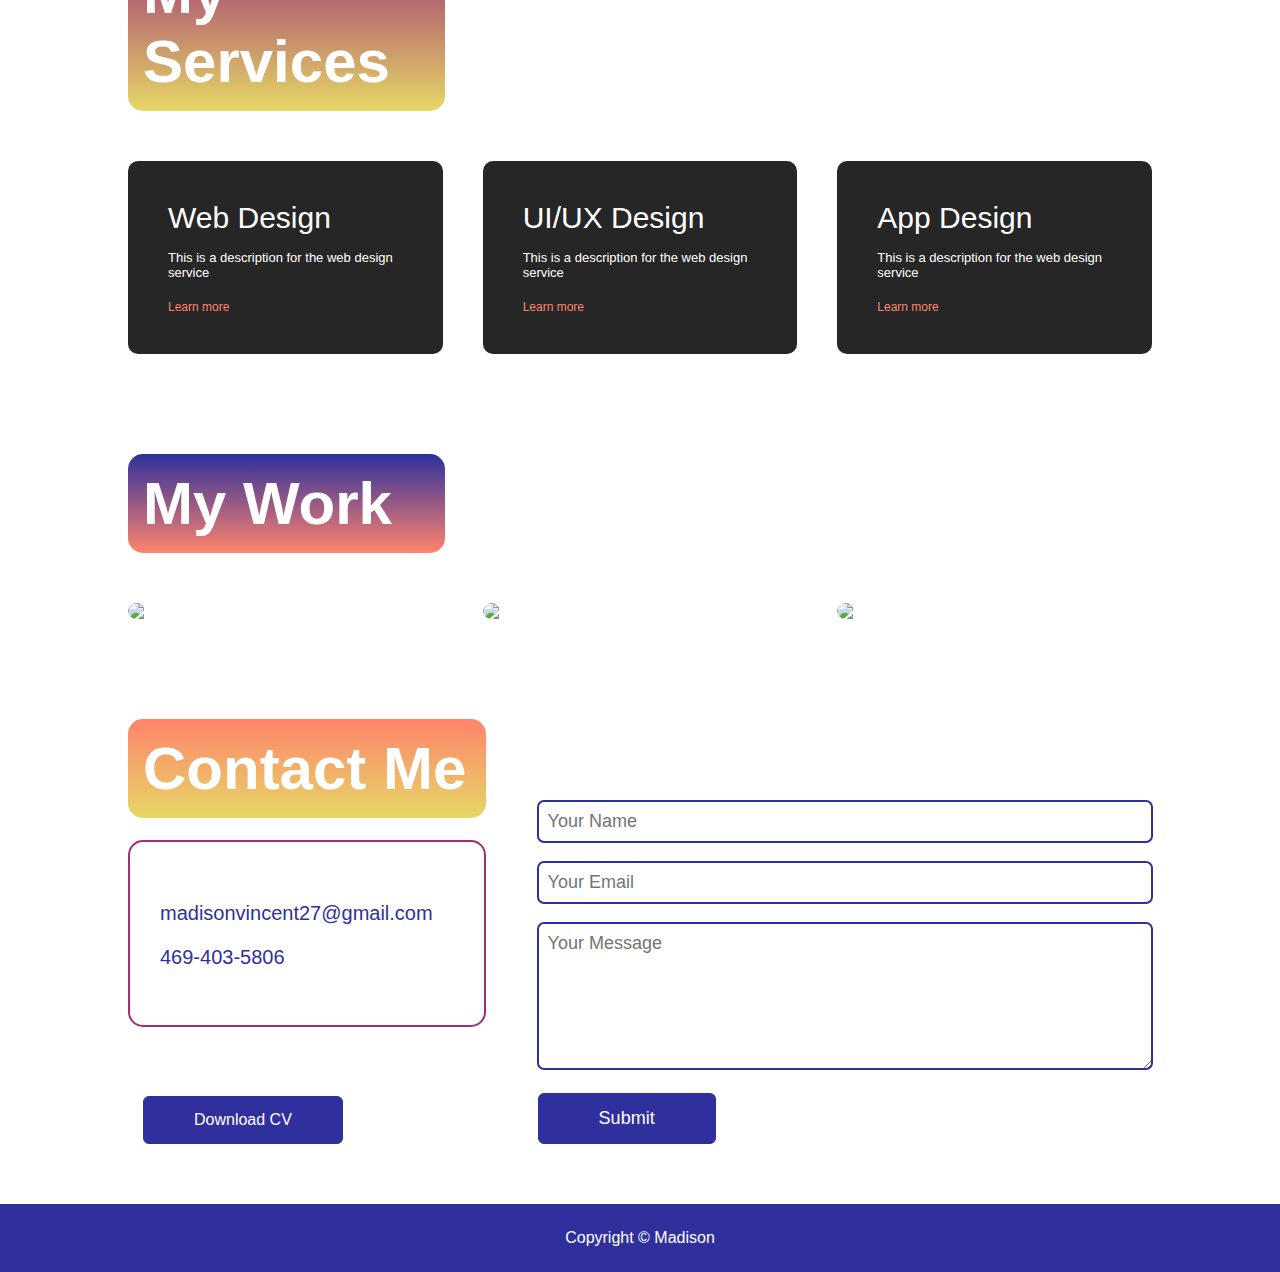
==== commit fd9ebe41: "Updating the page" ====
--- a/index.html
+++ b/index.html
@@ -1,19 +1,223 @@
-<!DOCTYPE html>
-<html lang="en">
-<head>
-    <meta   charset="UTF-8">
-    <meta http-equiv="X-UA-Compatible" content="IE=edge">
-    <meta name="viewport" content="width=device-width, initial-scale=1.0">
-    <title>Madison Vincent | Dev & QE</title>
-    <link rel="stylesheet" href="style.css">
-    <script src="https://kit.fontawesome.com/9c9f95033a.js" crossorigin="anonymous"></script>
-</head>
-<body>
-<div id="body">
-    <div class="container">
-        <img src="images/coming-soon.png" alt="">
-    </div>
-</div>
-
-</body>
+<!DOCTYPE html>
+<html lang="en">
+<head>
+    <meta   charset="UTF-8">
+    <meta http-equiv="X-UA-Compatible" content="IE=edge">
+    <meta name="viewport" content="width=device-width, initial-scale=1.0">
+    <title>Madison Vincent | Dev & QE</title>
+    <link rel="stylesheet" href="style.css">
+    <script src="https://kit.fontawesome.com/9c9f95033a.js" crossorigin="anonymous"></script>
+</head>
+<body>
+<div id="header">
+    <div class="container">
+        <nav>
+            <img src="images/cool-logo.png" class="logo">
+            <ul id="sidemenu">
+                <li><a href="#header">Home</a></li>
+                <li><a href="#about">About</a></li>
+                <li><a href="#services">Services</a></li>
+                <li><a href="#portfolio">Portfolio</a></li>
+                <li><a href="#contact">Contact</a></li>
+                <i class="fa-solid fa-xmark" onclick="closemenu()"></i>
+            </ul>
+            <i class="fa-solid fa-bars" onclick="openmenu()"></i>
+        </nav>
+        <div class="header-text">
+            <h1>Hi, I'm <span>Madison.</span></h1>
+            <p>I'm a Android/iOS developer with a background in quality engineering.</p>
+        </div>
+    </div>
+</div>
+<!-- -------------about------------------- -->
+<div id="about">
+    <div class="container">
+        <div class="row">
+            <div class="about-col-1">
+                <img src="images/user.jpg">
+            </div>
+            <div class="about-col-2">
+                <h1 class="sub-title">About Me</h1>
+                <p class="details">
+                    This is a very detailed and clever about me section, obviously. This is a very detailed and clever about me section, obviously.
+                    This is a very detailed and clever about me section, obviously. This is a very detailed and clever about me section, obviously.
+                    This is a very detailed and clever about me section, obviously. This is a very detailed and clever about me section, obviously.
+                </p>
+
+                <div class="tab-titles">
+                    <p class="tab-links active-link" onclick="opentab('skills')">Skills</p>
+                    <p class="tab-links" onclick="opentab('experience')">Experience</p>
+                    <p class="tab-links" onclick="opentab('education')">Education</p>
+                </div>
+                <div class="tab-contents active-tab" id="skills">
+                    <ul>
+                        <li><span>UI?UX</span><br>Designing Web/App Interfaces</li>
+                        <li><span>Web Development</span><br>Web app Development</li>
+                        <li><span>App Development</span><br>Building Android/iOS apps</li>
+                    </ul>
+                </div>
+                <div class="tab-contents" id="experience">
+                    <ul>
+                        <li><span>2017-2018</span><br>Client Engagement Specialist at Zillow</li>
+                        <li><span>2018-2020</span><br>Quality Engineer at Xactly</li>
+                        <li><span>2020-2024</span><br>Senior Quality Engineer at Wunderman Thompson Apps</li>
+                    </ul>
+                </div>
+                <div class="tab-contents" id="education">
+                    <ul>
+                        <li><span>2017</span><br>Bachelor of Science in Management Information Systems from Colorado State University </li>
+                    </ul>
+                </div>
+            </div>
+        </div>
+    </div>
+</div>
+
+<!-----------services-----------  -->
+
+<div id="services">
+    <div class="container">
+        <h1 class="sub-title2">My Services</h1>
+        <div class="services-list">
+            <div>
+                <i class="fa-solid fa-code"></i>
+                <h2>Web Design</h2>
+                <p>This is a description for the web design service</p>
+                <a href="#">Learn more</a>
+            </div>
+            <div>
+                <i class="fa-solid fa-crop"></i>
+                <h2>UI/UX Design</h2>
+                <p>This is a description for the web design service</p>
+                <a href="#">Learn more</a>
+            </div>
+            <div>
+                <i class="fa-brands fa-app-store"></i>
+                <h2>App Design</h2>
+                <p>This is a description for the web design service</p>
+                <a href="#">Learn more</a>
+            </div>
+        </div>
+    </div>
+</div>
+
+<!-----------portfolio------------->
+<div id="portfolio">
+    <div class="container">
+        <h1 class="sub-title3">My Work</h1>
+        <div class="work-list">
+            <div class="work">
+                <img src="images/work-1.png">
+                <div class="layer">
+                    <h3>Social Media App</h3>
+                    <p>This is a description of the work that I have mentioned in the header</p>
+                    <a href="#"><i class="fa-solid fa-arrow-up-right-from-square"></i></a>
+                </div>
+            </div>
+            <div class="work">
+                <img src="images/work-2.png">
+                <div class="layer">
+                    <h3>Music App</h3>
+                    <p>This is a description of the work that I have mentioned in the header</p>
+                    <a href="#"><i class="fa-solid fa-arrow-up-right-from-square"></i></a>
+                </div>
+            </div>
+            <div class="work">
+                <img src="images/work-3.png">
+                <div class="layer">
+                    <h3>Online Shopping App</h3>
+                    <p>This is a description of the work that I have mentioned in the header</p>
+                    <a href="#"><i class="fa-solid fa-arrow-up-right-from-square"></i></a>
+                </div>
+            </div>
+        </div>
+        <a href="#" class="btn">See more</a>
+    </div>
+</div>
+
+<!-----------contact------------->
+
+<div id="contact">
+    <div class="container">
+        <div class="row">
+            <div class="contact-left">
+                <h1 class="sub-title4">Contact Me</h1>
+                <div class="contact-info">
+                    <p><i class="fa-solid fa-paper-plane"></i> madisonvincent27@gmail.com</p>
+                    <p><i class="fa-solid fa-phone"></i> 469-403-5806</p>
+                </div>
+                <div class="social-icons">
+                    <a href="https://www.linkedin.com/in/madison-v-a98a59a0/"><i class="fa-brands fa-linkedin"></i></a>
+                    <a href="https://github.com/madison-vincent"><i class="fa-brands fa-github"></i></a>
+                    <a href="#"><i class="fa-brands fa-instagram"></i></a>
+                    <a href="#"><i class="fa-brands fa-facebook"></i></a>
+                </div>
+                <a href="images/my-cv.pdf" download class="btn btn2 btn3">Download CV</a>
+            </div>
+            <div class="contact-right">
+                <form name ="submit-to-google-sheet">
+                    <input type="text" name="Name" placeholder="Your Name"  required>
+                    <input type="email" name="Email" placeholder="Your Email" required>
+                    <textarea name="Message" rows="6" placeholder="Your Message"></textarea>
+                    <button type="submit" class="btn btn2">Submit</button>
+                </form>
+                <span id="msg"></span>
+            </div>
+        </div>
+    </div>
+    <div class="copyright">
+        <p>Copyright © <i class="fa-solid fa-heart"></i> Madison</p>
+    </div>
+</div>
+
+<script>
+    var tablinks = document.getElementsByClassName("tab-links");
+    var tabcontents = document.getElementsByClassName("tab-contents");
+
+    function opentab(tabname){
+        for(tablink of tablinks){
+            tablink.classList.remove("active-link");
+        }
+        for(tabcontent of tabcontents){
+            tabcontent.classList.remove("active-tab");
+        }
+        event.currentTarget.classList.add("active-link");
+        document.getElementById(tabname).classList.add("active-tab");
+    }
+</script>
+
+<script>
+
+    var sidemenu = document.getElementById("sidemenu");
+
+    function openmenu(){
+        sidemenu.style.right = "0";
+    }
+
+    function closemenu(){
+        sidemenu.style.right = "-200px";
+    }
+
+</script>
+
+<script>
+    const scriptURL = 'https://script.google.com/macros/s/AKfycby_51TAT27z3L2YXmjEWocENi6cVyihNoQmBrr7iY0xQJ7PJwLufq37-MfK7ftmQbpM4A/exec'
+    const form = document.forms['submit-to-google-sheet']
+    const msg = document.getElementById("msg")
+  
+    form.addEventListener('submit', e => {
+      e.preventDefault()
+      fetch(scriptURL, { method: 'POST', body: new FormData(form)})
+        .then(response => {
+            msg.innerHTML = "Message sent successfully"
+            setTimeout(function(){
+                msg.innerHTML=""
+            }, 5000)
+            form.reset()
+        })
+        .catch(error => console.error('Error!', error.message))
+    })
+</script>
+
+</body>
 </html>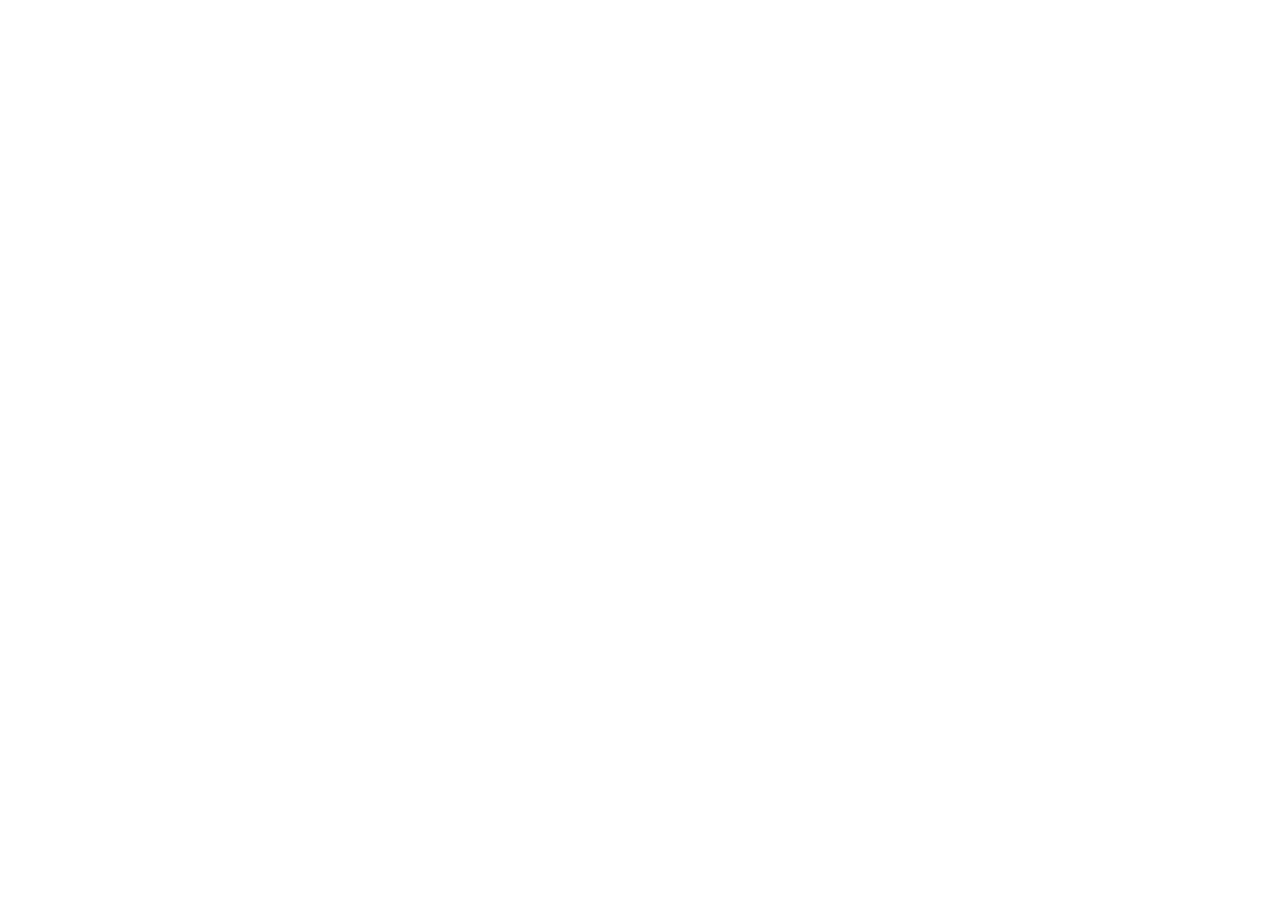
==== commit 8f526162: "Switching home pages" ====
--- a/index.html
+++ b/index.html
@@ -1,223 +1,19 @@
-<!DOCTYPE html>
-<html lang="en">
-<head>
-    <meta   charset="UTF-8">
-    <meta http-equiv="X-UA-Compatible" content="IE=edge">
-    <meta name="viewport" content="width=device-width, initial-scale=1.0">
-    <title>Madison Vincent | Dev & QE</title>
-    <link rel="stylesheet" href="style.css">
-    <script src="https://kit.fontawesome.com/9c9f95033a.js" crossorigin="anonymous"></script>
-</head>
-<body>
-<div id="header">
-    <div class="container">
-        <nav>
-            <img src="images/cool-logo.png" class="logo">
-            <ul id="sidemenu">
-                <li><a href="#header">Home</a></li>
-                <li><a href="#about">About</a></li>
-                <li><a href="#services">Services</a></li>
-                <li><a href="#portfolio">Portfolio</a></li>
-                <li><a href="#contact">Contact</a></li>
-                <i class="fa-solid fa-xmark" onclick="closemenu()"></i>
-            </ul>
-            <i class="fa-solid fa-bars" onclick="openmenu()"></i>
-        </nav>
-        <div class="header-text">
-            <h1>Hi, I'm <span>Madison.</span></h1>
-            <p>I'm a Android/iOS developer with a background in quality engineering.</p>
-        </div>
-    </div>
-</div>
-<!-- -------------about------------------- -->
-<div id="about">
-    <div class="container">
-        <div class="row">
-            <div class="about-col-1">
-                <img src="images/user.jpg">
-            </div>
-            <div class="about-col-2">
-                <h1 class="sub-title">About Me</h1>
-                <p class="details">
-                    This is a very detailed and clever about me section, obviously. This is a very detailed and clever about me section, obviously.
-                    This is a very detailed and clever about me section, obviously. This is a very detailed and clever about me section, obviously.
-                    This is a very detailed and clever about me section, obviously. This is a very detailed and clever about me section, obviously.
-                </p>
-
-                <div class="tab-titles">
-                    <p class="tab-links active-link" onclick="opentab('skills')">Skills</p>
-                    <p class="tab-links" onclick="opentab('experience')">Experience</p>
-                    <p class="tab-links" onclick="opentab('education')">Education</p>
-                </div>
-                <div class="tab-contents active-tab" id="skills">
-                    <ul>
-                        <li><span>UI?UX</span><br>Designing Web/App Interfaces</li>
-                        <li><span>Web Development</span><br>Web app Development</li>
-                        <li><span>App Development</span><br>Building Android/iOS apps</li>
-                    </ul>
-                </div>
-                <div class="tab-contents" id="experience">
-                    <ul>
-                        <li><span>2017-2018</span><br>Client Engagement Specialist at Zillow</li>
-                        <li><span>2018-2020</span><br>Quality Engineer at Xactly</li>
-                        <li><span>2020-2024</span><br>Senior Quality Engineer at Wunderman Thompson Apps</li>
-                    </ul>
-                </div>
-                <div class="tab-contents" id="education">
-                    <ul>
-                        <li><span>2017</span><br>Bachelor of Science in Management Information Systems from Colorado State University </li>
-                    </ul>
-                </div>
-            </div>
-        </div>
-    </div>
-</div>
-
-<!-----------services-----------  -->
-
-<div id="services">
-    <div class="container">
-        <h1 class="sub-title2">My Services</h1>
-        <div class="services-list">
-            <div>
-                <i class="fa-solid fa-code"></i>
-                <h2>Web Design</h2>
-                <p>This is a description for the web design service</p>
-                <a href="#">Learn more</a>
-            </div>
-            <div>
-                <i class="fa-solid fa-crop"></i>
-                <h2>UI/UX Design</h2>
-                <p>This is a description for the web design service</p>
-                <a href="#">Learn more</a>
-            </div>
-            <div>
-                <i class="fa-brands fa-app-store"></i>
-                <h2>App Design</h2>
-                <p>This is a description for the web design service</p>
-                <a href="#">Learn more</a>
-            </div>
-        </div>
-    </div>
-</div>
-
-<!-----------portfolio------------->
-<div id="portfolio">
-    <div class="container">
-        <h1 class="sub-title3">My Work</h1>
-        <div class="work-list">
-            <div class="work">
-                <img src="images/work-1.png">
-                <div class="layer">
-                    <h3>Social Media App</h3>
-                    <p>This is a description of the work that I have mentioned in the header</p>
-                    <a href="#"><i class="fa-solid fa-arrow-up-right-from-square"></i></a>
-                </div>
-            </div>
-            <div class="work">
-                <img src="images/work-2.png">
-                <div class="layer">
-                    <h3>Music App</h3>
-                    <p>This is a description of the work that I have mentioned in the header</p>
-                    <a href="#"><i class="fa-solid fa-arrow-up-right-from-square"></i></a>
-                </div>
-            </div>
-            <div class="work">
-                <img src="images/work-3.png">
-                <div class="layer">
-                    <h3>Online Shopping App</h3>
-                    <p>This is a description of the work that I have mentioned in the header</p>
-                    <a href="#"><i class="fa-solid fa-arrow-up-right-from-square"></i></a>
-                </div>
-            </div>
-        </div>
-        <a href="#" class="btn">See more</a>
-    </div>
-</div>
-
-<!-----------contact------------->
-
-<div id="contact">
-    <div class="container">
-        <div class="row">
-            <div class="contact-left">
-                <h1 class="sub-title4">Contact Me</h1>
-                <div class="contact-info">
-                    <p><i class="fa-solid fa-paper-plane"></i> madisonvincent27@gmail.com</p>
-                    <p><i class="fa-solid fa-phone"></i> 469-403-5806</p>
-                </div>
-                <div class="social-icons">
-                    <a href="https://www.linkedin.com/in/madison-v-a98a59a0/"><i class="fa-brands fa-linkedin"></i></a>
-                    <a href="https://github.com/madison-vincent"><i class="fa-brands fa-github"></i></a>
-                    <a href="#"><i class="fa-brands fa-instagram"></i></a>
-                    <a href="#"><i class="fa-brands fa-facebook"></i></a>
-                </div>
-                <a href="images/my-cv.pdf" download class="btn btn2 btn3">Download CV</a>
-            </div>
-            <div class="contact-right">
-                <form name ="submit-to-google-sheet">
-                    <input type="text" name="Name" placeholder="Your Name"  required>
-                    <input type="email" name="Email" placeholder="Your Email" required>
-                    <textarea name="Message" rows="6" placeholder="Your Message"></textarea>
-                    <button type="submit" class="btn btn2">Submit</button>
-                </form>
-                <span id="msg"></span>
-            </div>
-        </div>
-    </div>
-    <div class="copyright">
-        <p>Copyright © <i class="fa-solid fa-heart"></i> Madison</p>
-    </div>
-</div>
-
-<script>
-    var tablinks = document.getElementsByClassName("tab-links");
-    var tabcontents = document.getElementsByClassName("tab-contents");
-
-    function opentab(tabname){
-        for(tablink of tablinks){
-            tablink.classList.remove("active-link");
-        }
-        for(tabcontent of tabcontents){
-            tabcontent.classList.remove("active-tab");
-        }
-        event.currentTarget.classList.add("active-link");
-        document.getElementById(tabname).classList.add("active-tab");
-    }
-</script>
-
-<script>
-
-    var sidemenu = document.getElementById("sidemenu");
-
-    function openmenu(){
-        sidemenu.style.right = "0";
-    }
-
-    function closemenu(){
-        sidemenu.style.right = "-200px";
-    }
-
-</script>
-
-<script>
-    const scriptURL = 'https://script.google.com/macros/s/AKfycby_51TAT27z3L2YXmjEWocENi6cVyihNoQmBrr7iY0xQJ7PJwLufq37-MfK7ftmQbpM4A/exec'
-    const form = document.forms['submit-to-google-sheet']
-    const msg = document.getElementById("msg")
-  
-    form.addEventListener('submit', e => {
-      e.preventDefault()
-      fetch(scriptURL, { method: 'POST', body: new FormData(form)})
-        .then(response => {
-            msg.innerHTML = "Message sent successfully"
-            setTimeout(function(){
-                msg.innerHTML=""
-            }, 5000)
-            form.reset()
-        })
-        .catch(error => console.error('Error!', error.message))
-    })
-</script>
-
-</body>
+<!DOCTYPE html>
+<html lang="en">
+<head>
+    <meta   charset="UTF-8">
+    <meta http-equiv="X-UA-Compatible" content="IE=edge">
+    <meta name="viewport" content="width=device-width, initial-scale=1.0">
+    <title>Madison Vincent | Dev & QE</title>
+    <link rel="stylesheet" href="style.css">
+    <script src="https://kit.fontawesome.com/9c9f95033a.js" crossorigin="anonymous"></script>
+</head>
+<body>
+<div id="body">
+    <div class="container">
+        <img src="images/coming-soon.png" alt="">
+    </div>
+</div>
+
+</body>
 </html>